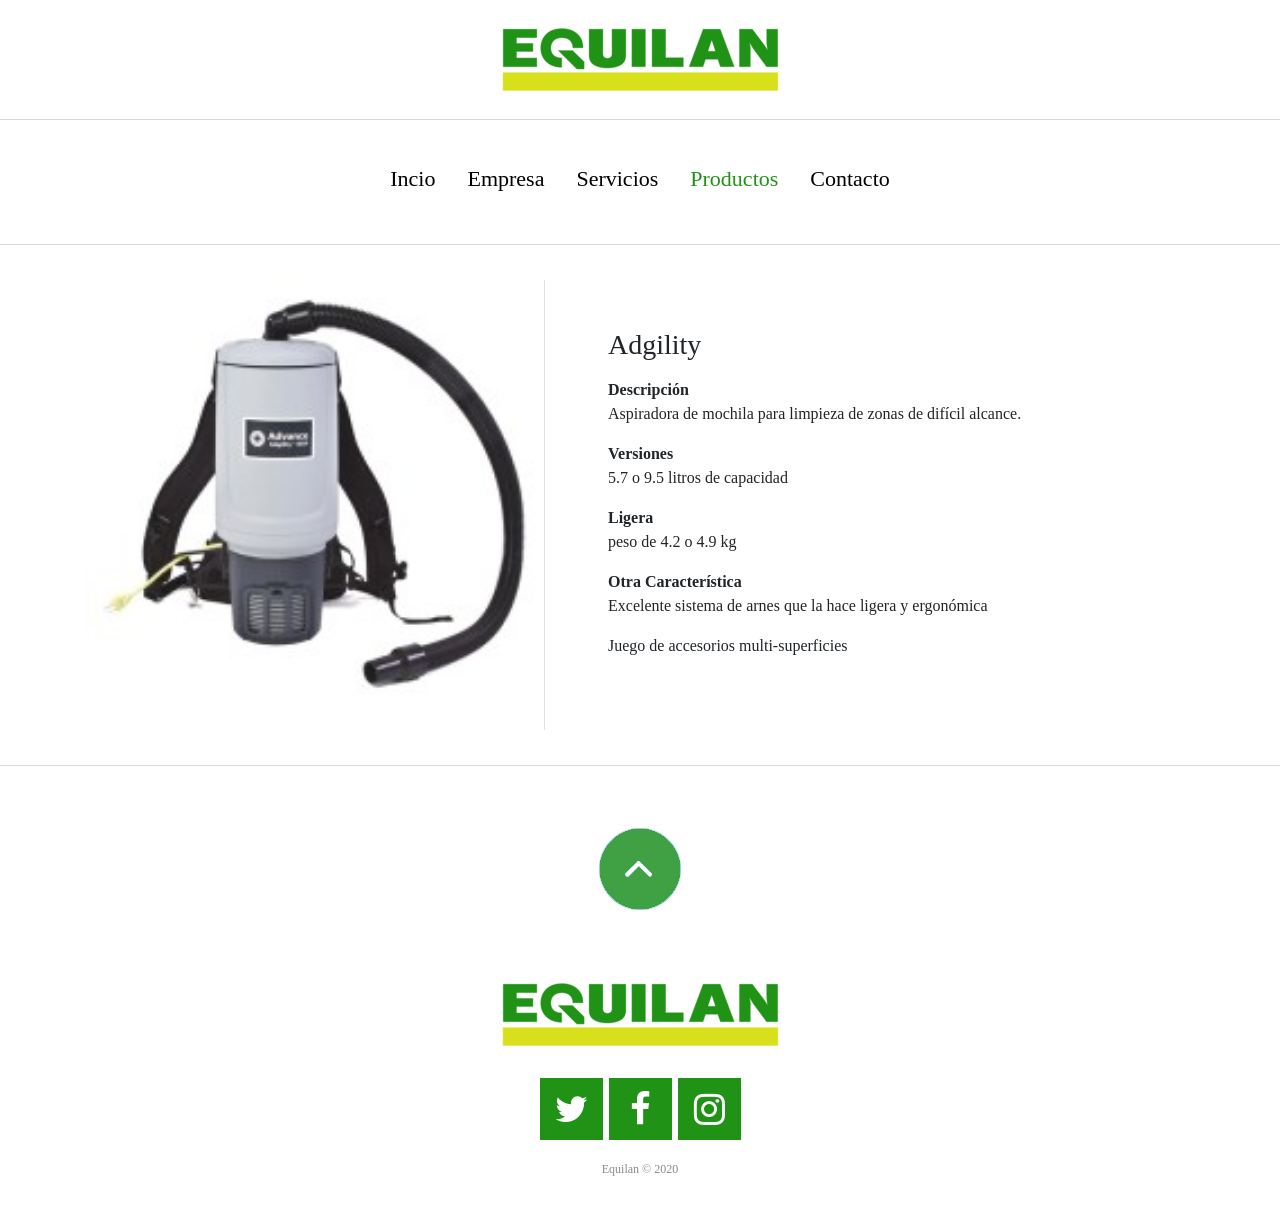
==== adgility.html @ 803d2361 "first commit" ====
<!DOCTYPE html>
<html lang="mx">
    <head>
        <meta http-equiv="content-type" content="text/html; charset=UTF-8">
        <meta name="viewport" content="width=device-width, initial-scale=1, shrink-to-fit=no">
        <title>Equilan</title>

        <link rel="stylesheet" href="https://cdn.jsdelivr.net/npm/bootstrap@4.5.3/dist/css/bootstrap.min.css" integrity="sha384-TX8t27EcRE3e/ihU7zmQxVncDAy5uIKz4rEkgIXeMed4M0jlfIDPvg6uqKI2xXr2" crossorigin="anonymous">
        <link href="css/style.css" rel="stylesheet">
        <link href="css/font-awesome.min.css" rel="stylesheet">
    </head>
    <body id="top">
        <header>
            <div class="container mt-3 mb-3">
                <div class="row">
                    <div class="col">
                        <div class="text-center">
                            <a href="/">
                                <img src="images/logo.png" alt="">
                            </a>
                        </div>
                    </div>
                </div>
            </div>
            <div class="menu">
                <ul class="nav justify-content-center font-size-22">
                    <li class="nav-item">
                        <a class="nav-link" href="index.html">Incio</a>
                    </li>
                    <li class="nav-item">
                        <a class="nav-link" href="empresa.html">Empresa</a>
                    </li>
                    <li class="nav-item">
                        <a class="nav-link" href="servicios.html">Servicios</a>
                    </li>
                    <li class="nav-item">
                        <a class="nav-link active" href="productos.html">Productos</a>
                    </li>
                    <li class="nav-item">
                        <a class="nav-link" href="contacto.html">Contacto</a>
                    </li>
                </ul>
            </div>
        </header>

        <section class="content">
            <div class="container">
                <div class="row">
                    <!-- <div class="col-sm"> -->

		                <aside class="col-sm-5 border-right">
                        <article class="gallery-wrap">
                            <div class="img-big-wrap">
                              <div> <a href="#"><img src="images/productos/adgility.jpg"></a></div>
                            </div>
                        </article>
                        </aside>

                        <aside class="col-sm-7">
                            <article class="card-body p-5">
                                <h3 class="title mb-3">Adgility</h3>
                                <dl class="item-property">
                                    <dt>Descripción</dt>
                                    <dd><p>Aspiradora de mochila para limpieza de zonas de difícil alcance.</p></dd>
                                </dl>
                                <dl class="item-property">
                                    <dt>Versiones</dt>
                                    <dd>5.7 o 9.5 litros de capacidad</dd>
                                </dl>
                                <dl class="item-property">
                                    <dt>Ligera</dt>
                                    <dd>peso de 4.2 o 4.9 kg</dd>
                                </dl>
                                <dl class="item-property">
                                    <dt>Otra Característica</dt>
                                    <dd>
                                        <p>Excelente sistema de arnes que la hace ligera y ergonómica</p>
                                        <p>Juego de accesorios multi-superficies</p>
                                    </dd>
                                </dl>
                            </article>
                        </aside>
                    <!-- </div>
                    <div class="col-sm">

                    </div> -->
                </div>
            </div>
        </section>
        <footer>
            <div class="container">
                <div class="row justify-content-center">
                    <a href="#" onclick="goToByScroll('top'); return false;" class="top"></a>
                </div>
                <div class="row justify-content-center">
                    <a href="/">
                        <img src="images/logo.png" alt="">
                    </a>
                </div>
                <div class="row justify-content-center footer-socials">
                    <a href="#" class="fa fa-twitter"></a>
                    <a href="#" class="fa fa-facebook"></a>
                    <a href="#" class="fa fa-instagram"></a>
                </div>
                <div class="row justify-content-center footer-note">
                    Equilan © 2020
                </div>
            </div>
        </footer>

        <!-- <script src="https://code.jquery.com/jquery-3.5.1.slim.min.js" integrity="sha384-DfXdz2htPH0lsSSs5nCTpuj/zy4C+OGpamoFVy38MVBnE+IbbVYUew+OrCXaRkfj" crossorigin="anonymous"></script> -->
        <script src="https://code.jquery.com/jquery-3.5.1.min.js"></script>
        <script src="https://cdn.jsdelivr.net/npm/bootstrap@4.5.3/dist/js/bootstrap.bundle.min.js" integrity="sha384-ho+j7jyWK8fNQe+A12Hb8AhRq26LrZ/JpcUGGOn+Y7RsweNrtN/tE3MoK7ZeZDyx" crossorigin="anonymous"></script>
        <script>
            function goToByScroll(id){$('html,body').animate({scrollTop: $("#"+id).offset().top},'slow');}
        </script>
    </body>
</html>
---- css/style.css ----
body {
    font-family: "CenturyGothic";
}

a {
    text-decoration: none;
    color: inherit;
    outline: none;
    transition: 0.5s ease;
    -o-transition: 0.5s ease;
    -webkit-transition: 0.5s ease;
}

a:hover {
    text-decoration: none;
    color: #209317;
}

.overlay-bg {
    background-color: rgba(0,0,0,0.65);
    border-radius: 1em;
}

.carousel-indicators {
    bottom:-50px;
}

.carousel-inner {
    margin-bottom:50px;
}

.carousel-indicators li {
    height: 5px;
    background-color: #209317;
    border-radius: 10px;
}

ul.nav > li.nav-item > a {
    color: #000;
}

ul.nav > li.nav-item > a:hover {
    color: #209317;
}

ul.nav > li.nav-item > a.active {
    color: #209317;
}

.content {
    padding: 35px 15px 35px 15px;}

footer {
    border-top: 1px solid #d9d9d9;
    display: block;
    text-align: center;
    color: #8c8989;
    padding: 62px 0 40px;
}

.top {
    margin-bottom: 61px;
    display: inline-block;
    background: url(../images/totop.png) 0 0 no-repeat;
    width: 82px;
    height: 82px;
    transition: 0s ease;
    -o-transition: 0s ease;
    -webkit-transition: 0s ease;
}

.top:hover {
    background-position: right 0;
}

.footer-note {
    font-size: 12px;
}

.footer-socials {
    margin: 20px;
    color: #fff;
}

.footer-socials .fa {
    display: inline-block;
    font-size: 36px;
    line-height: 62px;
    width: 63px;
    height: 62px;
    text-align: center;
    background-color: #209317;
}

.footer-socials .fa +.fa {
    margin-left: 6px;
}

.footer-socials .fa:hover {
    background-color: #1d1d1d;
}

.menu {
    z-index: 999;
    position: relative;
    padding-top: 34px;
    border-top: 1px solid #d9d9d9;
    border-bottom: 1px solid #d9d9d9;
    padding-bottom: 41px;
}

.card-desc {
    padding: 10px;
}

.overlay-bg-product {
    background-color: rgba(0,0,0,0.65);
    border-radius: 7px;
    text-align: center;
}

.gallery-wrap .img-big-wrap img {
    height: 450px;
    width: auto;
    display: inline-block;
    cursor: zoom-in;
}


.gallery-wrap .img-small-wrap .item-gallery {
    width: 60px;
    height: 60px;
    border: 1px solid #ddd;
    margin: 7px 2px;
    display: inline-block;
    overflow: hidden;
}

.gallery-wrap .img-small-wrap {
    text-align: center;
}
.gallery-wrap .img-small-wrap img {
    max-width: 100%;
    max-height: 100%;
    object-fit: cover;
    border-radius: 4px;
    cursor: zoom-in;
}

.card-body-color {
    background-color: #209317;
    color: white;
}

.card.shadow-sm:hover {
    box-shadow: 0 .5rem 1rem rgba(0,0,0,.15) !important;
}

.font-size-22 {
    font-size: 22px;
}

.carousel-control-next-icon {
    background-image: url("data:image/svg+xml,%3csvg xmlns='http://www.w3.org/2000/svg' fill='%23209317' width='8' height='8' viewBox='0 0 8 8'%3e%3cpath d='M2.75 0l-1.5 1.5L3.75 4l-2.5 2.5L2.75 8l4-4-4-4z'/%3e%3c/svg%3e");
}

.carousel-control-prev-icon {
    background-image: url("data:image/svg+xml,%3csvg xmlns='http://www.w3.org/2000/svg' fill='%23209317' width='8' height='8' viewBox='0 0 8 8'%3e%3cpath d='M2.75 0l-1.5 1.5L3.75 4l-2.5 2.5L2.75 8l4-4-4-4z'/%3e%3c/svg%3e");
}
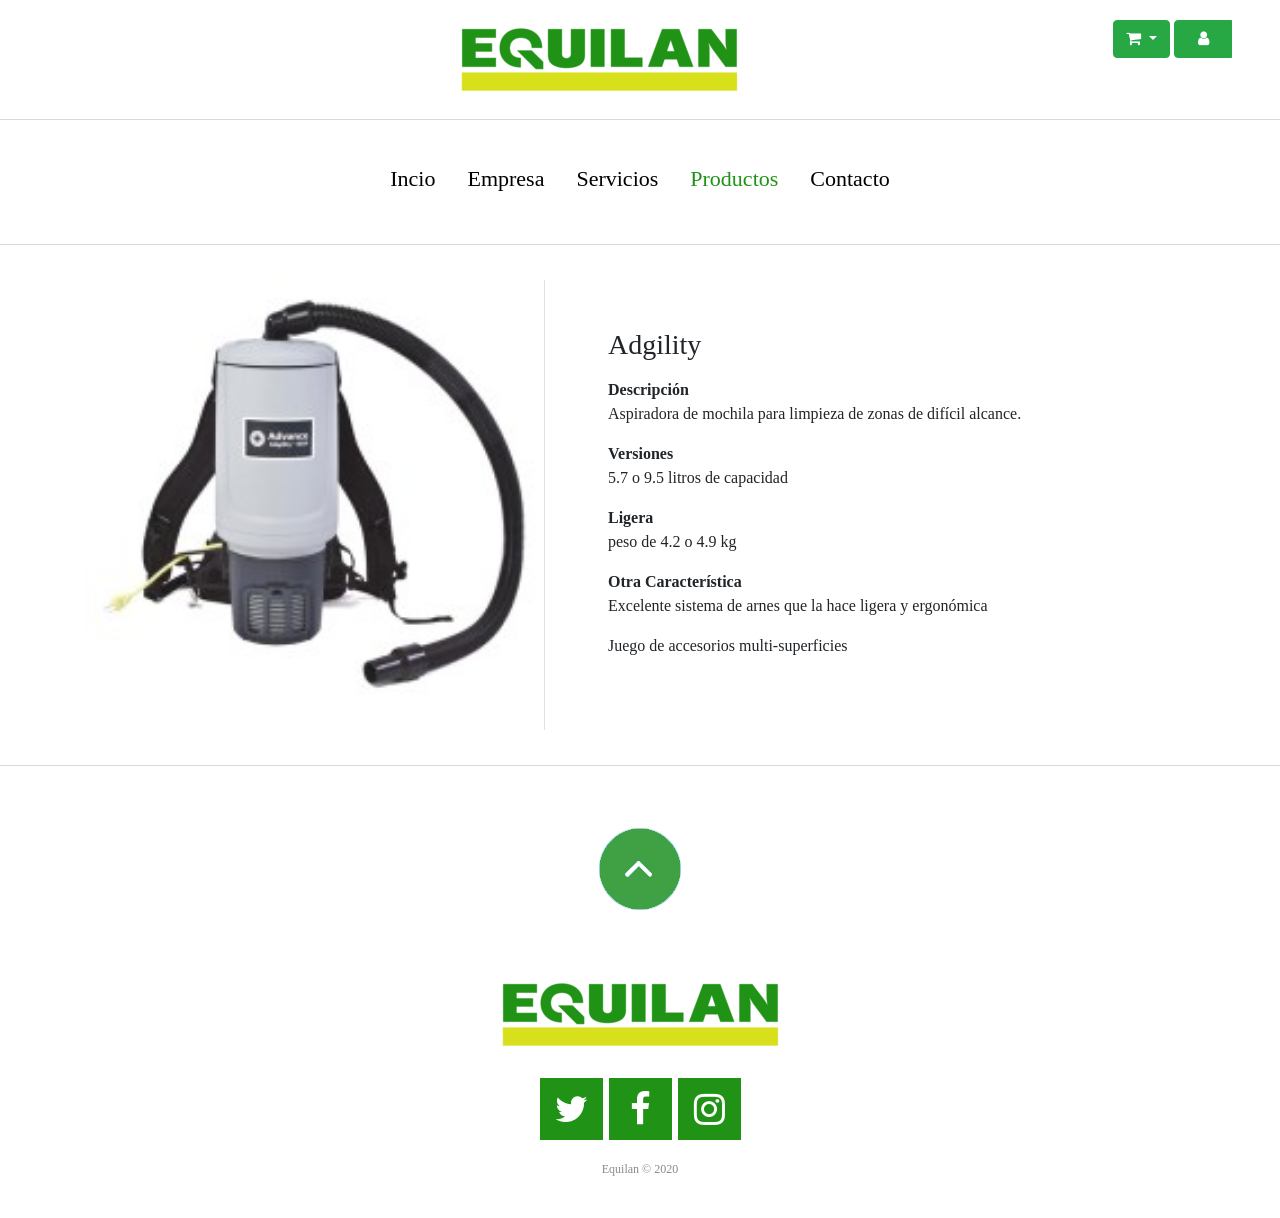
==== commit cb9823eb: "add cart and profile button" ====
--- a/adgility.html
+++ b/adgility.html
@@ -10,6 +10,21 @@
         <link href="css/font-awesome.min.css" rel="stylesheet">
     </head>
     <body id="top">
+        <div class="stickytop float-right mr-5">
+            <div class="btn-group">
+                <button type="button" class="btn btn-success dropdown-toggle" id="dropdownMenuOffsetCart" data-toggle="dropdown" aria-haspopup="true" aria-expanded="false" data-offset="10,20">
+                    <i class="fa fa-shopping-cart" aria-hidden="true"></i>
+                </button>
+                <div class="dropdown-menu" aria-labelledby="dropdownMenuOffsetCart"></div>
+            </div>
+
+            <div class="btn-group">
+                <button type="button" class="btn btn-success" id="dropdownMenuOffsetAccount" data-toggle="dropdown" aria-haspopup="true" aria-expanded="false" data-offset="10,20" style="width: 58px;">
+                    <i class="fa fa-user" aria-hidden="true"></i>
+                </button>
+                <div class="dropdown-menu" aria-labelledby="dropdownMenuOffsetAccount"></div>
+            </div>
+        </div>
         <header>
             <div class="container mt-3 mb-3">
                 <div class="row">
--- a/css/style.css
+++ b/css/style.css
@@ -165,5 +165,12 @@
 }
 
 .carousel-control-prev-icon {
-    background-image: url("data:image/svg+xml,%3csvg xmlns='http://www.w3.org/2000/svg' fill='%23209317' width='8' height='8' viewBox='0 0 8 8'%3e%3cpath d='M2.75 0l-1.5 1.5L3.75 4l-2.5 2.5L2.75 8l4-4-4-4z'/%3e%3c/svg%3e");
+    background-image: url("data:image/svg+xml;charset=utf8,%3Csvg xmlns='http://www.w3.org/2000/svg' fill='%23209317' viewBox='0 0 8 8'%3E%3Cpath d='M5.25 0l-4 4 4 4 1.5-1.5-2.5-2.5 2.5-2.5-1.5-1.5z'/%3E%3C/svg%3E");
 }
+
+.stickytop {
+    position: -webkit-sticky;
+    position: sticky;
+    top: 20px;
+    z-index: 1020;
+}
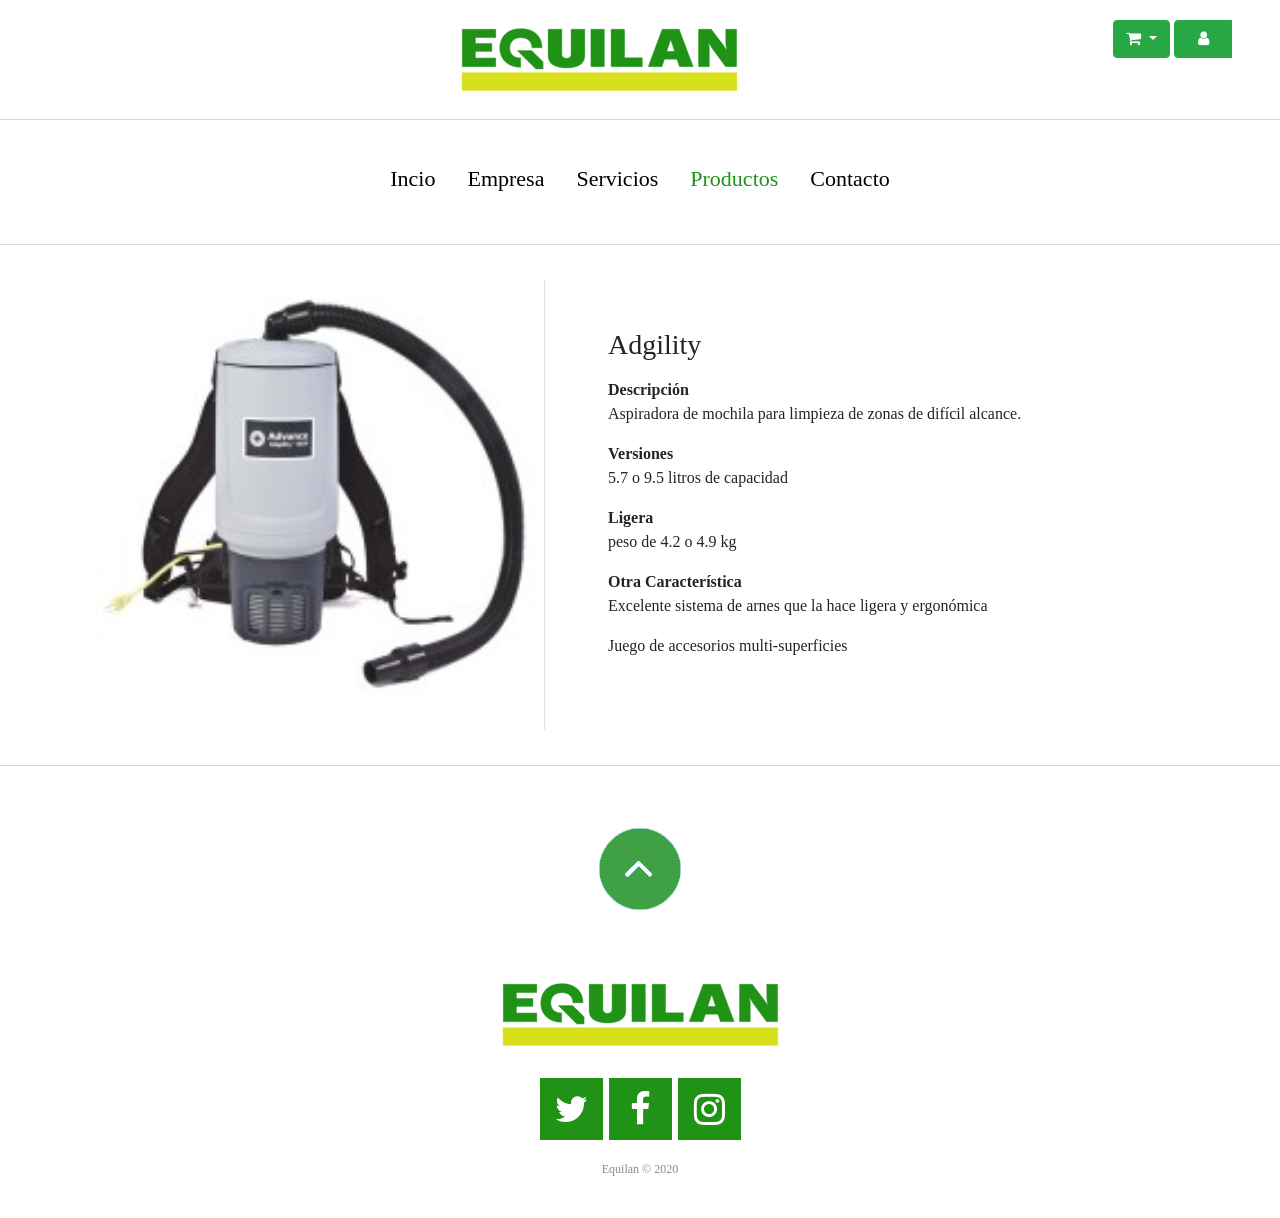
==== commit 3bc40f3b: "align right cart and profile button" ====
--- a/adgility.html
+++ b/adgility.html
@@ -15,14 +15,14 @@
                 <button type="button" class="btn btn-success dropdown-toggle" id="dropdownMenuOffsetCart" data-toggle="dropdown" aria-haspopup="true" aria-expanded="false" data-offset="10,20">
                     <i class="fa fa-shopping-cart" aria-hidden="true"></i>
                 </button>
-                <div class="dropdown-menu" aria-labelledby="dropdownMenuOffsetCart"></div>
+                <div class="dropdown-menu dropdown-menu-right" aria-labelledby="dropdownMenuOffsetCart"></div>
             </div>
 
             <div class="btn-group">
                 <button type="button" class="btn btn-success" id="dropdownMenuOffsetAccount" data-toggle="dropdown" aria-haspopup="true" aria-expanded="false" data-offset="10,20" style="width: 58px;">
                     <i class="fa fa-user" aria-hidden="true"></i>
                 </button>
-                <div class="dropdown-menu" aria-labelledby="dropdownMenuOffsetAccount"></div>
+                <div class="dropdown-menu dropdown-menu-right" aria-labelledby="dropdownMenuOffsetAccount"></div>
             </div>
         </div>
         <header>
